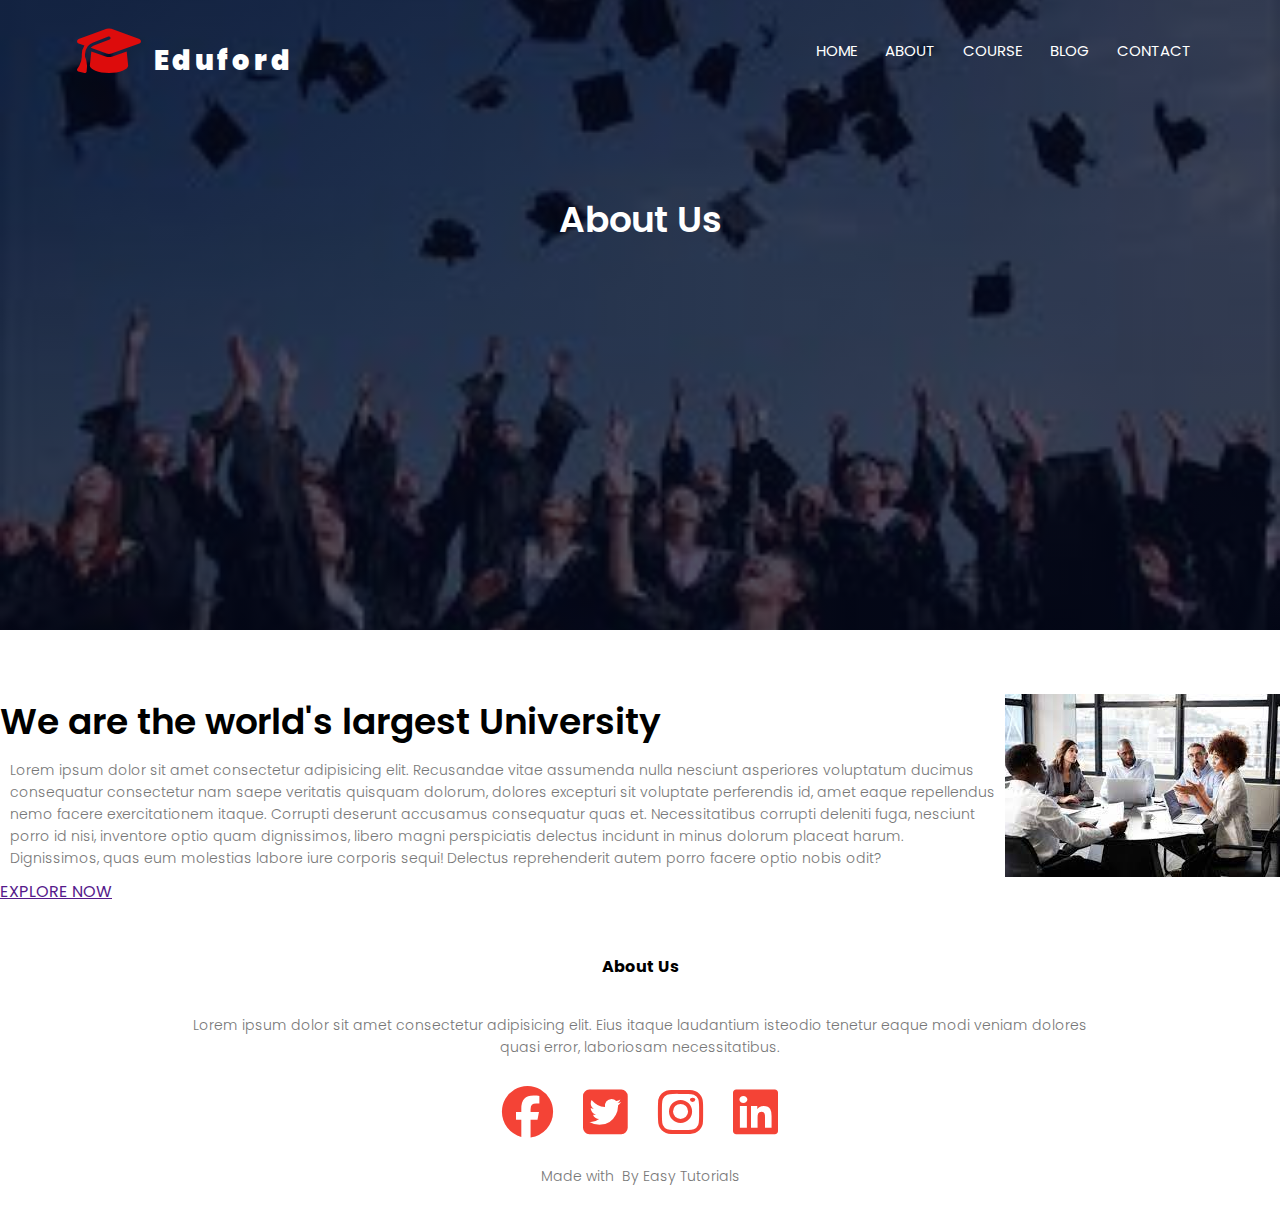
==== about.html @ fe9ab665 "about1" ====
<!DOCTYPE html>
<html lang="en">
<head>
    <meta charset="UTF-8">
    <meta http-equiv="X-UA-Compatible" content="IE=edge">
    <meta name="viewport" content="width=device-width, initial-scale=1.0">
    <title>University</title>
    <link rel="stylesheet" href="style.css">
    <link rel="stylesheet" href="https://cdnjs.cloudflare.com/ajax/libs/font-awesome/6.1.1/css/all.min.css" integrity="sha512-KfkfwYDsLkIlwQp6LFnl8zNdLGxu9YAA1QvwINks4PhcElQSvqcyVLLD9aMhXd13uQjoXtEKNosOWaZqXgel0g==" crossorigin="anonymous" referrerpolicy="no-referrer" />
    <link rel="preconnect" href="https://fonts.googleapis.com">
<link rel="preconnect" href="https://fonts.gstatic.com" crossorigin>
<link href="https://fonts.googleapis.com/css2?family=Comforter&family=Lobster&family=Poppins:wght@100;200;300;400;600;700&family=Roboto:wght@300&display=swap" rel="stylesheet">


<!-- <link rel="stylesheet" href="https://cdn.jsdelivr.net/npm/@fortawesome/fontawesome-free@6.1.1/css/fontawesome.min.css"> -->
<link rel="stylesheet" href="https://cdnjs.cloudflare.com/ajax/libs/font-awesome/6.1.1/css/all.min.css">
</head>
<body>
    <section class="sub-header">
        <nav>
            <a href="index.html"><i class="fa-solid fa-graduation-cap"> <span>Eduford</span> </i></a>
            <div class="nav-links" id="navLinks">
                <i class="fa fa-times" onclick="hideMenu()"></i>
                <ul>
                    <li><a href="">HOME</a></li>
                    <li><a href="">ABOUT</a></li>
                    <li><a href="">COURSE</a></li>
                    <li><a href="">BLOG</a></li>
                    <li><a href="">CONTACT</a></li>
                </ul>
            </div>
            <i class="fa fa-bars" onclick="menu()"></i>
        </nav>

        <h1>About Us</h1>
    </section>


    <!-- about content -->
  <section class="about-us">
      <div class="row">
          <div class="about-col">
            <h1>We are the world's largest University</h1>
            <p>Lorem ipsum dolor sit amet consectetur adipisicing elit. Recusandae vitae assumenda nulla nesciunt asperiores voluptatum ducimus consequatur consectetur nam saepe veritatis quisquam dolorum, dolores excepturi sit voluptate perferendis id, amet eaque repellendus nemo facere exercitationem itaque. Corrupti deserunt accusamus consequatur quas et. Necessitatibus corrupti deleniti fuga, nesciunt porro id nisi, inventore optio quam dignissimos, libero magni perspiciatis delectus incidunt in minus dolorum placeat harum. Dignissimos, quas eum molestias labore iure corporis sequi! Delectus reprehenderit autem porro facere optio nobis odit?</p>
            <a href="">EXPLORE NOW</a>
          </div>
          <div class="about-col">
              <img src="images/about.jpg">
          </div>
      </div>
  </section>


<!-- footer -->
<section class="footer">
<h4>About Us</h4>
<p>Lorem ipsum dolor sit amet consectetur adipisicing elit. Eius itaque laudantium isteodio tenetur eaque modi veniam dolores<br>  quasi error, laboriosam necessitatibus.</p>

<div class="icons">
     <i class="fa fa-brands fa-facebook"></i>
     <i class="fa fa-brands fa-twitter-square"></i>
    <i class=" fa fa-brands fa-instagram"></i>
     <i class="fa fa-brands fa-linkedin"></i>
</div>
<p>Made with <i class="fa fa-heart-o"></i> By Easy Tutorials </p>
</section>


<!-- javascript -->
    <script>
        const navLinks =document.getElementById("navLinks");

        function menu(){
            navLinks.style.right="0"
        }
        function hideMenu(){
            navLinks.style.right="-200px"
        }
    </script>
    
</body>
</html>
---- style.css ----
*{
    margin: 0;
    padding: 0;
    font-family: 'Poppins', sans-serif;
}
.header{
    min-height: 100vh;
    width: 100%;
    background-image: linear-gradient(rgba(4,9,30,0.7),rgba(4,9,30,0.7)),url(images/download.jpg);
    background-position: center;
    background-size: cover;
    position: relative;
}
nav{
    display: flex;
    padding: 2% 6%;
    justify-content: space-between;
    align-items: center;
}
i{
    color: rgb(221, 12, 12);
    font-size: 3.2rem;
}
i span{
    color: white;
    font-size: 1.7rem;
    letter-spacing: 0.24rem;
}
.nav-links{
    text-align: center;
}
.nav-links ul li{
    list-style: none;
    display: inline-block;
    padding: 8px 12px;
    position: relative;
}
.nav-links ul li a{
    color: white;
text-decoration: none;
font-size: 15px;
}
.nav-links ul li::after{
    content: '';
    width: 0%;
    height: 2px;
    background:#f44336;
    display: block;
    margin: auto;
    transition: 0.5s;
}
.nav-links ul li:hover::after{
width: 100%;
}
.text-box{
    width: 90%;
    color: #fff;
    position: absolute;
    top: 50%;
    left: 50%;
    transform: translate(-50%,-50%);
    text-align: center;
}
.text-box h1{
    font-size: 60px;
}
.text-box p{
    margin: 10px 0 40px;
    font-size: 14px;
    color: #fff;
}
.hero-btn{
    display: inline-block;
    text-decoration: none;
    color: #fff;
    border: 1px solid #fff;
    padding: 12px 34px;
    font-size: 13px;
    background-color: transparent;
    cursor: pointer;
}
.hero-btn:hover{
border: 1px solid #f44336;
background: #f44336;
transition: 1s;
}

nav .fa{
    display: none;
}

@media(max-width: 700px){
    .text-box h1{
        font-size: 20px;
    }
    .nav-links ul li{
        display: block;
    }
    .nav-links{
        position: absolute;
        background: #f44336;
        height: 100vh;
        width: 200px;
        top: 0;
        right: -200px;
        text-align: left;
        z-index: 2;
        transition: 1s;
    }


    nav .fa{
        display: block;
        color: #fff;
        margin: 10px;
        font-size: 22px;
        cursor: pointer;
    }
    .nav-links ul{
        padding: 30px;
    }
}

/* course */
.course{
    width: 80%;
    margin: auto;
    text-align: center;
    padding-top: 100px;
}
h1{
    font-size: 36px;
    font-weight: 600;
}
p{
    color: #777;
    font-size: 14px;
    font-weight: 300;
    line-height: 22px;
    padding: 10px;
}
.row{
    margin-top: 5%;
    display: flex;
    justify-content: space-between;
}
.course-col{
    flex-basis: 31%;
    background: #fff3f3;
    border-radius: 10px;
    margin-bottom: 5%;
    padding: 20px 12px;
    box-sizing: border-box;
    transition: 0.5s;
}
h3{
    text-align: center;
    font-weight: 600;
    margin: 10px 0;
}
.course-col:hover{
    box-shadow: 0 0 20px 0px rgba(0, 0, 0, 0.2);
}

@media(max-width: 700px){
    .row{
        flex-direction: column;
    }
}

/* campus */
.campus{
    width: 80%;
    margin: auto;
    text-align: center;
    padding-top: 50px;
}
.campus-col{
    flex-basis: 32%;
    border-radius: 10px;
    margin-bottom: 30px;
    position: relative;
    overflow: hidden;
}
.campus-col img{
    width: 100%;
    display: block;
}
.layer{
    background:transparent;
    height: 100%;
    width: 100%;
    position: absolute;
    top: 0;
    left: 0;
    transition: 0.5s;
}
.layer:hover{
    background: rgba(226, 0, 0,0.5) ;
}
.layer h3{
    width: 100%;
    font-weight: 500;
    color: #fff;
    font-size: 26px;
    bottom: 0;
    left: 50%;
    transform: translateX(-50%);
    position: absolute;
    opacity: 0;
    transition: 0.7s;
}
.layer:hover h3{
    bottom: 42%;
    opacity: 1;
}

/* facilities */
.facilities{
    width: 80%;
    margin: auto;
    text-align: center;
    padding-top: 100px;

}
.facilities-col{
    flex-basis: 31%;
    border-radius: 10px;
    margin-bottom: 5%;
    text-align: left;
}
.facilities-col img{
    width: 100%;
    height: 60%;
    border-radius: 10px;
}
.facilities-col p{
    padding: 0;
}

.facilities-col h3{
    margin-top:16px;
    margin-bottom: 15px;
    text-align: left;
}

/* testimonials */
.testimonials{
    width: 80%;
    margin: auto;
    padding-top: 100px;
    text-align: center;
}
.testimonials-col{
    flex-basis: 44%;
    border-radius: 10px;
    margin-bottom: 5%;
    text-align: left;
    background: #fff3f3;
    padding:25px;
    cursor: pointer;
    display: flex;
}
.testimonials-col img{
    height: 80px;
    width: 80px;
    margin-left: 5px;
    margin-right: 30px;
    border-radius: 50%;
}
.testimonials-col p{
    padding: 0;
}
.testimonials-col h3{
    margin-top: 15px;
    text-align: left;
}
.testimonials-col .fa{
    color: #f44336;
    font-size: 16px;
}
@media(max-width:700px){
    .testimonials-col img{  
    margin-left: 0;
    margin-right: 10px;

}
}

/* call to action */
.cta{
margin: 100px auto;
width: 80%;
background-image: linear-gradient(rgba(0,0,0,0.7),rgba(0,0,0,0.7)),url(images/banner.jpg);
background-position: center;
background-size: cover;
border-radius: 10px;
text-align: center;
padding: 100px 0;
}
.cta h1{
    color: #fff;
    margin-bottom: 40px;
    padding: 0;
}

@media(max-width:700px){
    .cta h1{
        font-size: 24px;
    }
}

/* footer */
.footer{
    width: 100%;
    text-align: center;
    padding: 30px 0;
}
.footer h4{
    margin-bottom: 25px;
    margin-top: 20px;
    font-weight: 700;
}
.icons .fa{
    color: #f44336;
    margin: 0 13px;
    cursor: pointer;
    padding: 18px 0;
}
.fa-heart-o{
    color: #f44336;
}

/* about page */

.sub-header{
    height: 70vh;
    width: 100%;
    background-image: linear-gradient(rgba(4,9,30,0.7),rgba(4,9,30,0.7)),url(images/hat.jpg);
    background-position: center;
    background-size: cover;
    text-align: center;
    color: #fff;

}
.sub-header h1{
    margin-top: 90px;
}
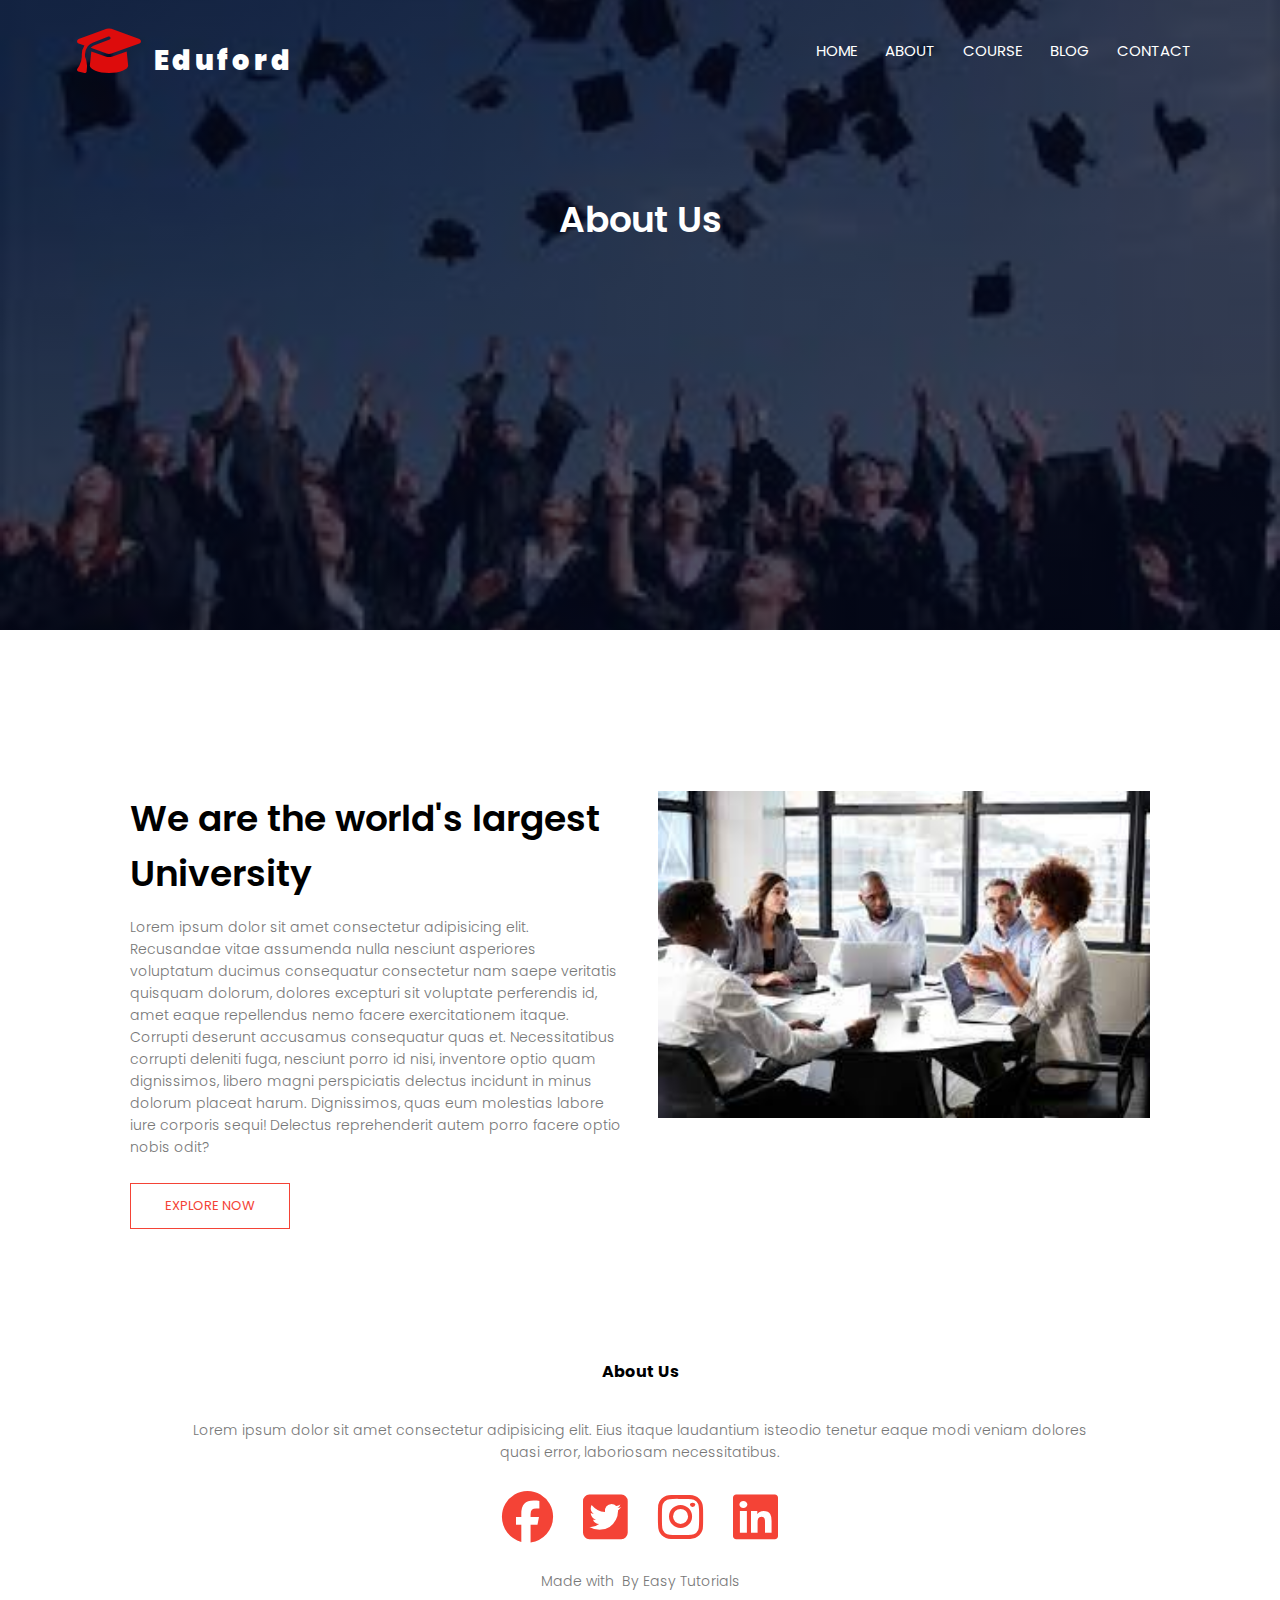
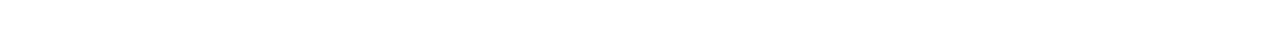
==== commit b104335b: "about2" ====
--- a/about.html
+++ b/about.html
@@ -42,7 +42,7 @@
           <div class="about-col">
             <h1>We are the world's largest University</h1>
             <p>Lorem ipsum dolor sit amet consectetur adipisicing elit. Recusandae vitae assumenda nulla nesciunt asperiores voluptatum ducimus consequatur consectetur nam saepe veritatis quisquam dolorum, dolores excepturi sit voluptate perferendis id, amet eaque repellendus nemo facere exercitationem itaque. Corrupti deserunt accusamus consequatur quas et. Necessitatibus corrupti deleniti fuga, nesciunt porro id nisi, inventore optio quam dignissimos, libero magni perspiciatis delectus incidunt in minus dolorum placeat harum. Dignissimos, quas eum molestias labore iure corporis sequi! Delectus reprehenderit autem porro facere optio nobis odit?</p>
-            <a href="">EXPLORE NOW</a>
+            <a href="" class="hero-btn red-btn">EXPLORE NOW</a>
           </div>
           <div class="about-col">
               <img src="images/about.jpg">
--- a/style.css
+++ b/style.css
@@ -345,4 +345,31 @@
 }
 .sub-header h1{
     margin-top: 90px;
+}
+.about-us{
+    width: 80%;
+    margin: auto;
+    padding-top: 80px;
+    padding-bottom: 50px;
+}
+.about-col{
+    flex-basis: 48%;
+    padding: 30px 2px;
+}
+.about-col img{
+    width: 100%;
+}
+.about-col h1{
+    padding-top: 0;
+}
+.about-col p{
+    padding: 15px 0 25px;
+}
+.red-btn{
+    border: 1px solid #f44336;
+    background: transparent;
+    color: #f44336;
+}
+.red-btn:hover{
+    color: #fff;
 }